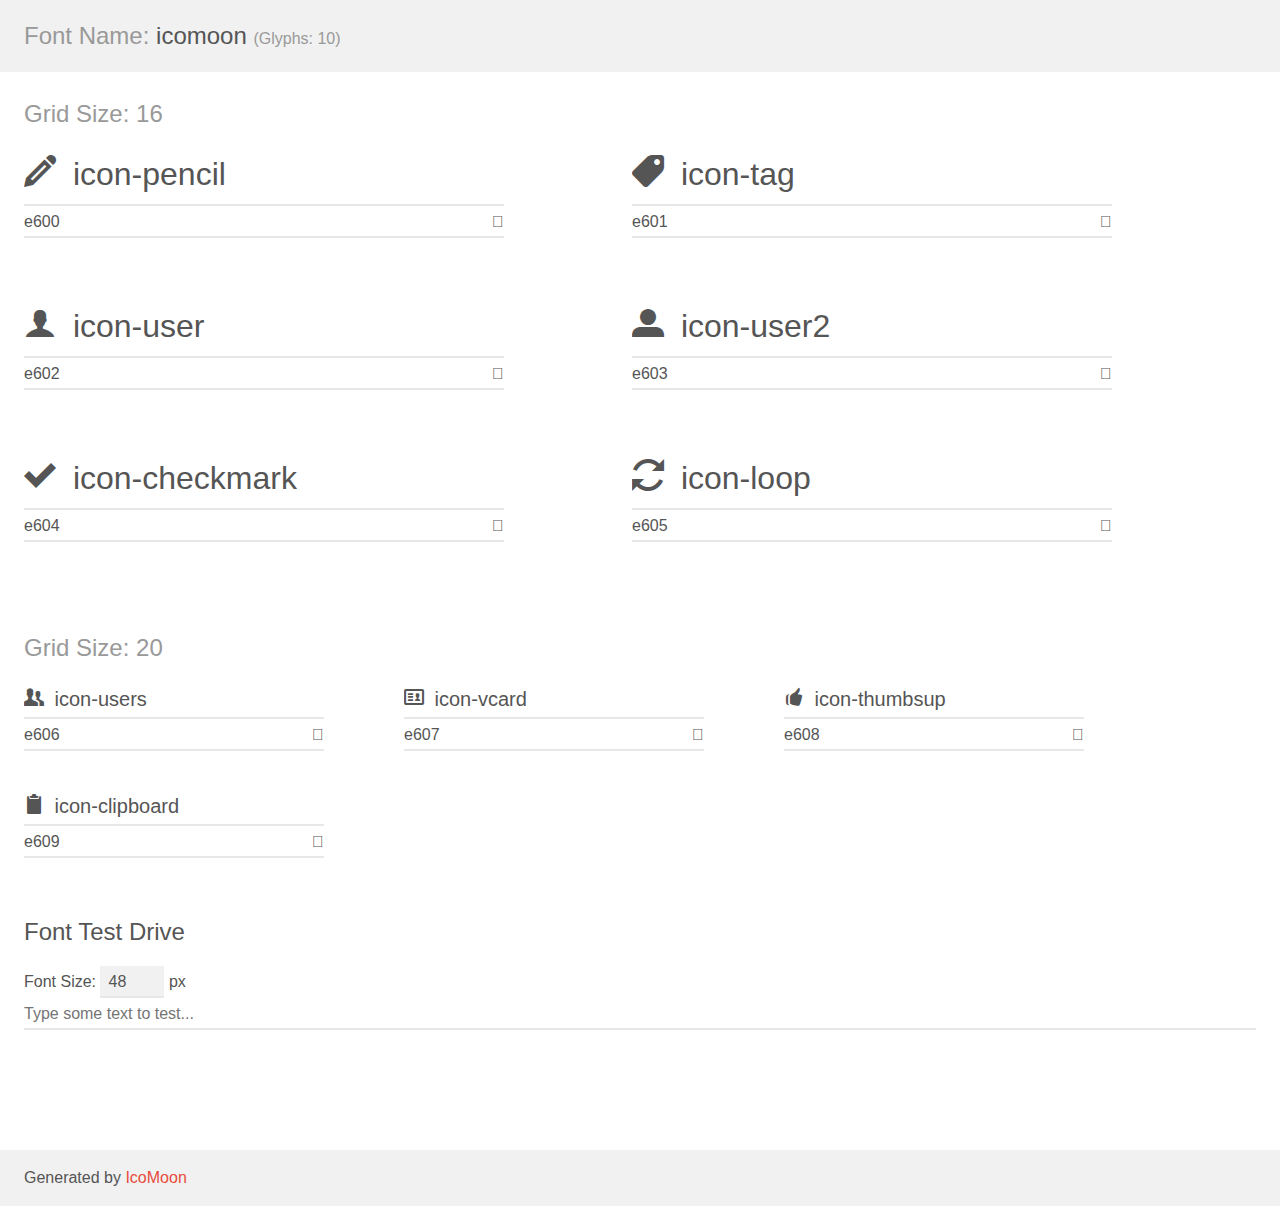
==== icomoon/demo.html @ f9542322 "add new element and iconmoon" ====
<!doctype html>
<html>
<head>
	<meta charset="utf-8">
	<title>IcoMoon Demo</title>
	<meta name="description" content="An Icon Font Generated By IcoMoon.io">
	<meta name="viewport" content="width=device-width">
	<link rel="stylesheet" href="demo-files/demo.css">
	<link rel="stylesheet" href="style.css"></head>
<body>
	<div class="bgc1 clearfix">
		<h1 class="mhmm mvm"><span class="fgc1">Font Name:</span> icomoon <small class="fgc1">(Glyphs:&nbsp;10)</small></h1>
	</div>
	<div class="clearfix mhl ptl">
		<h1 class="mvm mtn fgc1">Grid Size: 16</h1>
		<div class="glyph fs1">
			<div class="clearfix bshadow0 pbs">
				<span class="icon-pencil"></span><span class="mls"> icon-pencil</span>
			</div>
			<fieldset class="fs0 size1of1 clearfix hidden-false">
				<input type="text" readonly value="e600" class="unit size1of2" />
				<input type="text" maxlength="1" readonly value="&#xe600;" class="unitRight size1of2 talign-right" />
			</fieldset>
			<div class="fs0 bshadow0 clearfix hidden-true">
				<span class="unit pvs fgc1">liga: </span>
				<input type="text" readonly value="" class="liga unitRight" />
			</div>
		</div>
		<div class="glyph fs1">
			<div class="clearfix bshadow0 pbs">
				<span class="icon-tag"></span><span class="mls"> icon-tag</span>
			</div>
			<fieldset class="fs0 size1of1 clearfix hidden-false">
				<input type="text" readonly value="e601" class="unit size1of2" />
				<input type="text" maxlength="1" readonly value="&#xe601;" class="unitRight size1of2 talign-right" />
			</fieldset>
			<div class="fs0 bshadow0 clearfix hidden-true">
				<span class="unit pvs fgc1">liga: </span>
				<input type="text" readonly value="" class="liga unitRight" />
			</div>
		</div>
		<div class="glyph fs1">
			<div class="clearfix bshadow0 pbs">
				<span class="icon-user"></span><span class="mls"> icon-user</span>
			</div>
			<fieldset class="fs0 size1of1 clearfix hidden-false">
				<input type="text" readonly value="e602" class="unit size1of2" />
				<input type="text" maxlength="1" readonly value="&#xe602;" class="unitRight size1of2 talign-right" />
			</fieldset>
			<div class="fs0 bshadow0 clearfix hidden-true">
				<span class="unit pvs fgc1">liga: </span>
				<input type="text" readonly value="" class="liga unitRight" />
			</div>
		</div>
		<div class="glyph fs1">
			<div class="clearfix bshadow0 pbs">
				<span class="icon-user2"></span><span class="mls"> icon-user2</span>
			</div>
			<fieldset class="fs0 size1of1 clearfix hidden-false">
				<input type="text" readonly value="e603" class="unit size1of2" />
				<input type="text" maxlength="1" readonly value="&#xe603;" class="unitRight size1of2 talign-right" />
			</fieldset>
			<div class="fs0 bshadow0 clearfix hidden-true">
				<span class="unit pvs fgc1">liga: </span>
				<input type="text" readonly value="" class="liga unitRight" />
			</div>
		</div>
		<div class="glyph fs1">
			<div class="clearfix bshadow0 pbs">
				<span class="icon-checkmark"></span><span class="mls"> icon-checkmark</span>
			</div>
			<fieldset class="fs0 size1of1 clearfix hidden-false">
				<input type="text" readonly value="e604" class="unit size1of2" />
				<input type="text" maxlength="1" readonly value="&#xe604;" class="unitRight size1of2 talign-right" />
			</fieldset>
			<div class="fs0 bshadow0 clearfix hidden-true">
				<span class="unit pvs fgc1">liga: </span>
				<input type="text" readonly value="" class="liga unitRight" />
			</div>
		</div>
		<div class="glyph fs1">
			<div class="clearfix bshadow0 pbs">
				<span class="icon-loop"></span><span class="mls"> icon-loop</span>
			</div>
			<fieldset class="fs0 size1of1 clearfix hidden-false">
				<input type="text" readonly value="e605" class="unit size1of2" />
				<input type="text" maxlength="1" readonly value="&#xe605;" class="unitRight size1of2 talign-right" />
			</fieldset>
			<div class="fs0 bshadow0 clearfix hidden-true">
				<span class="unit pvs fgc1">liga: </span>
				<input type="text" readonly value="" class="liga unitRight" />
			</div>
		</div>
	</div>
	<div class="clearfix mhl ptl">
		<h1 class="mvm mtn fgc1">Grid Size: 20</h1>
		<div class="glyph fs2">
			<div class="clearfix bshadow0 pbs">
				<span class="icon-users"></span><span class="mls"> icon-users</span>
			</div>
			<fieldset class="fs0 size1of1 clearfix hidden-false">
				<input type="text" readonly value="e606" class="unit size1of2" />
				<input type="text" maxlength="1" readonly value="&#xe606;" class="unitRight size1of2 talign-right" />
			</fieldset>
			<div class="fs0 bshadow0 clearfix hidden-true">
				<span class="unit pvs fgc1">liga: </span>
				<input type="text" readonly value="" class="liga unitRight" />
			</div>
		</div>
		<div class="glyph fs2">
			<div class="clearfix bshadow0 pbs">
				<span class="icon-vcard"></span><span class="mls"> icon-vcard</span>
			</div>
			<fieldset class="fs0 size1of1 clearfix hidden-false">
				<input type="text" readonly value="e607" class="unit size1of2" />
				<input type="text" maxlength="1" readonly value="&#xe607;" class="unitRight size1of2 talign-right" />
			</fieldset>
			<div class="fs0 bshadow0 clearfix hidden-true">
				<span class="unit pvs fgc1">liga: </span>
				<input type="text" readonly value="" class="liga unitRight" />
			</div>
		</div>
		<div class="glyph fs2">
			<div class="clearfix bshadow0 pbs">
				<span class="icon-thumbsup"></span><span class="mls"> icon-thumbsup</span>
			</div>
			<fieldset class="fs0 size1of1 clearfix hidden-false">
				<input type="text" readonly value="e608" class="unit size1of2" />
				<input type="text" maxlength="1" readonly value="&#xe608;" class="unitRight size1of2 talign-right" />
			</fieldset>
			<div class="fs0 bshadow0 clearfix hidden-true">
				<span class="unit pvs fgc1">liga: </span>
				<input type="text" readonly value="" class="liga unitRight" />
			</div>
		</div>
		<div class="glyph fs2">
			<div class="clearfix bshadow0 pbs">
				<span class="icon-clipboard"></span><span class="mls"> icon-clipboard</span>
			</div>
			<fieldset class="fs0 size1of1 clearfix hidden-false">
				<input type="text" readonly value="e609" class="unit size1of2" />
				<input type="text" maxlength="1" readonly value="&#xe609;" class="unitRight size1of2 talign-right" />
			</fieldset>
			<div class="fs0 bshadow0 clearfix hidden-true">
				<span class="unit pvs fgc1">liga: </span>
				<input type="text" readonly value="" class="liga unitRight" />
			</div>
		</div>
	</div>

	<!--[if gt IE 8]><!-->
	<div class="mhl clearfix mbl">
		<h1>Font Test Drive</h1>
		<label>
			Font Size: <input id="fontSize" type="number" class="textbox0 mbm"
			min="8" value="48" />
			px
		</label>
		<input id="testText" type="text" class="phl size1of1 mvl"
		placeholder="Type some text to test..." value=""/>
		</label>
		<div id="testDrive" class="icon-">&nbsp;
		</div>
	</div>
	<!--<![endif]-->
	<div class="bgc1 clearfix">
		<p class="mhl">Generated by <a href="https://icomoon.io/app">IcoMoon</a></p>
	</div>

	<script src="demo-files/demo.js"></script>
</body>
</html>
---- icomoon/demo-files/demo.css ----
body {
	padding: 0;
	margin: 0;
	font-family: sans-serif;
	font-size: 1em;
	line-height: 1.5;
	color: #555;
	background: #fff;
}
h1 {
	font-size: 1.5em;
	font-weight: normal;
}
small {
	font-size: .66666667em;
}
a {
	color: #e74c3c;
	text-decoration: none;
}
a:hover, a:focus {
	box-shadow: 0 1px #e74c3c;
}
.bshadow0, input {
	box-shadow: inset 0 -2px #e7e7e7;
}
input:hover {
	box-shadow: inset 0 -2px #ccc;
}
input, fieldset {
	font-size: 1em;
	margin: 0;
	padding: 0;
	border: 0;
}
input {
	color: inherit;
	line-height: 1.5;
	height: 1.5em;
	padding: .25em 0;
}
input:focus {
	outline: none;
	box-shadow: inset 0 -2px #449fdb;
}
.glyph {
	font-size: 16px;
	width: 15em;
	padding-bottom: 1em;
	margin-right: 4em;
	margin-bottom: 1em;
	float: left;
	overflow: hidden;
}
.liga {
	width: 80%;
	width: calc(100% - 2.5em);
}
.talign-right {
	text-align: right;
}
.talign-center {
	text-align: center;
}
.bgc1 {
	background: #f1f1f1;
}
.fgc1 {
	color: #999;
}
.fgc0 {
	color: #000;
}
p {
	margin-top: 1em;
	margin-bottom: 1em;
}
.mvm {
	margin-top: .75em;
	margin-bottom: .75em;
}
.mtn {
	margin-top: 0;
}
.mtl, .mal {
	margin-top: 1.5em;
}
.mbl, .mal {
	margin-bottom: 1.5em;
}
.mal, .mhl {
	margin-left: 1.5em;
	margin-right: 1.5em;
}
.mhmm {
	margin-left: 1em;
	margin-right: 1em;
}
.mls {
	margin-left: .25em;
}
.ptl {
	padding-top: 1.5em;
}
.pbs, .pvs {
	padding-bottom: .25em;
}
.pvs, .pts {
	padding-top: .25em;
}
.unit {
	float: left;
}
.unitRight {
	float: right;
}
.size1of2 {
	width: 50%;
}
.size1of1 {
	width: 100%;
}
.clearfix:before, .clearfix:after {
	content: " ";
	display: table;
}
.clearfix:after {
	clear: both;
}
.hidden-true {
	display: none;
}
.textbox0 {
	width: 3em;
	background: #f1f1f1;
	padding: .25em .5em;
	line-height: 1.5;
	height: 1.5em;
}
#testDrive {
	display: block;
	padding-top: 24px;
	line-height: 1.5;
}
.fs0 {
	font-size: 16px;
}
.fs1 {
	font-size: 32px;
}
.fs2 {
	font-size: 20px;
}
---- icomoon/style.css ----
@font-face {
	font-family: 'icomoon';
	src:url('fonts/icomoon.eot?-qb9my8');
	src:url('fonts/icomoon.eot?#iefix-qb9my8') format('embedded-opentype'),
		url('fonts/icomoon.woff?-qb9my8') format('woff'),
		url('fonts/icomoon.ttf?-qb9my8') format('truetype'),
		url('fonts/icomoon.svg?-qb9my8#icomoon') format('svg');
	font-weight: normal;
	font-style: normal;
}

[class^="icon-"], [class*=" icon-"] {
	font-family: 'icomoon';
	speak: none;
	font-style: normal;
	font-weight: normal;
	font-variant: normal;
	text-transform: none;
	line-height: 1;

	/* Better Font Rendering =========== */
	-webkit-font-smoothing: antialiased;
	-moz-osx-font-smoothing: grayscale;
}

.icon-pencil:before {
	content: "\e600";
}
.icon-tag:before {
	content: "\e601";
}
.icon-user:before {
	content: "\e602";
}
.icon-user2:before {
	content: "\e603";
}
.icon-checkmark:before {
	content: "\e604";
}
.icon-loop:before {
	content: "\e605";
}
.icon-users:before {
	content: "\e606";
}
.icon-vcard:before {
	content: "\e607";
}
.icon-thumbsup:before {
	content: "\e608";
}
.icon-clipboard:before {
	content: "\e609";
}
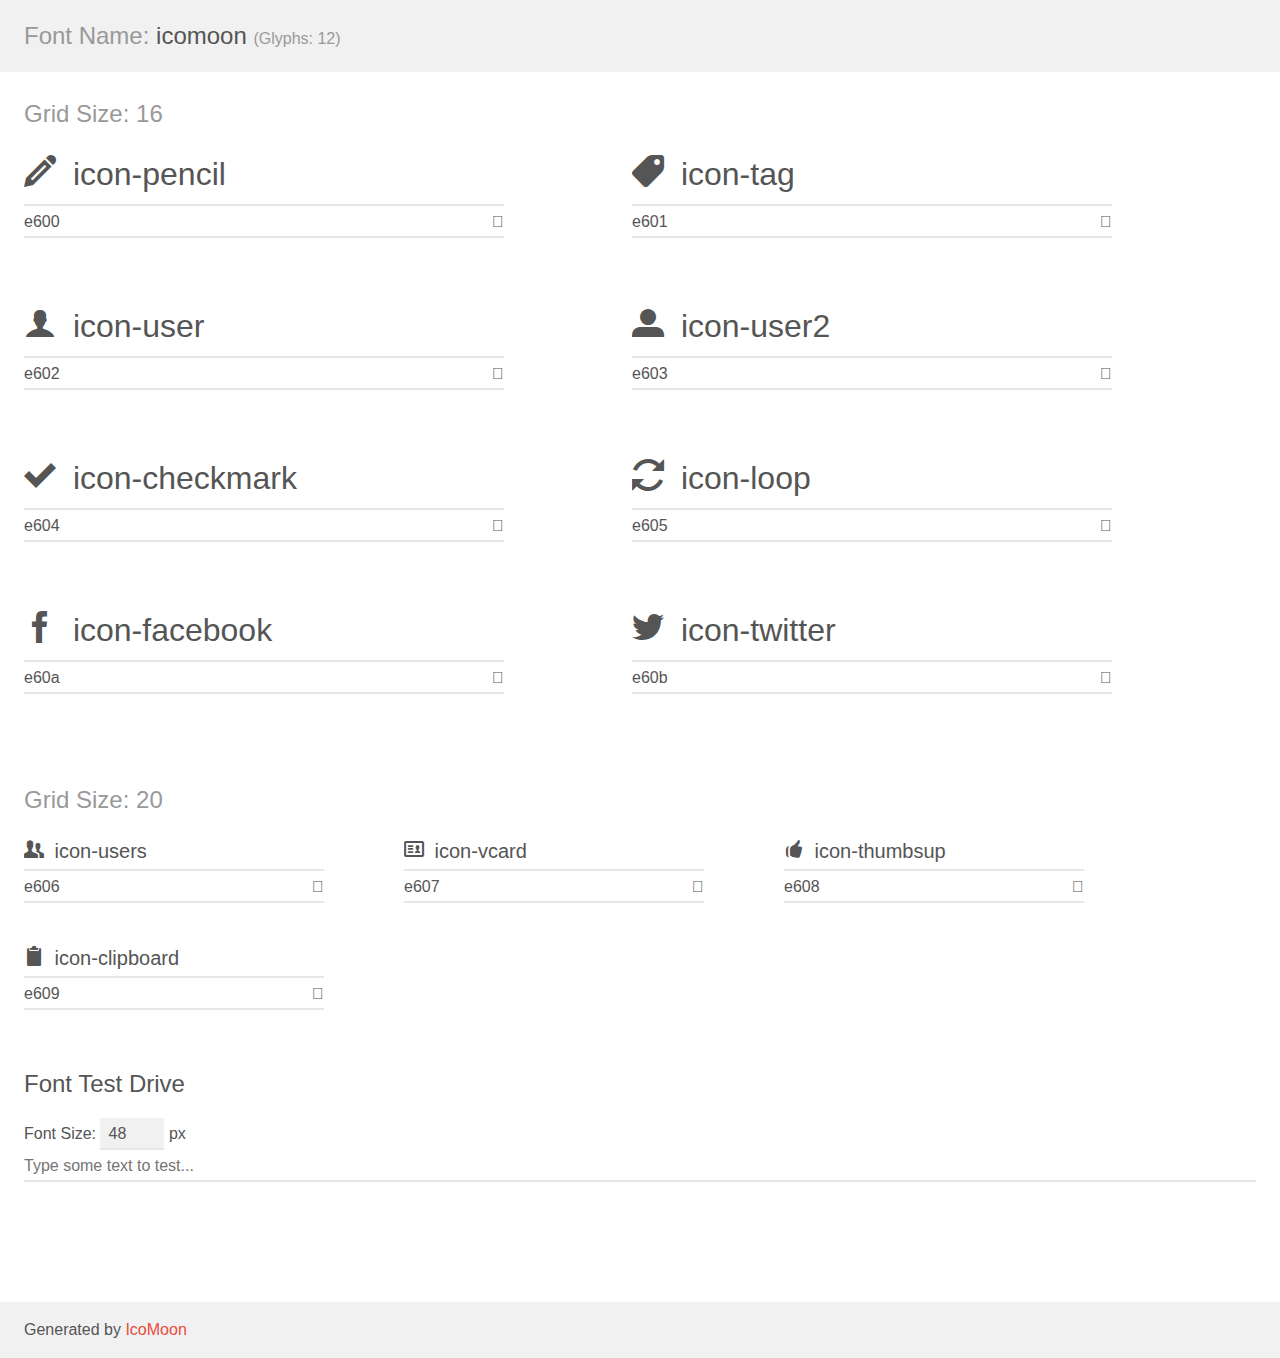
==== commit 5a2e69d1: "almost done" ====
--- a/icomoon/demo.html
+++ b/icomoon/demo.html
@@ -9,7 +9,7 @@
 	<link rel="stylesheet" href="style.css"></head>
 <body>
 	<div class="bgc1 clearfix">
-		<h1 class="mhmm mvm"><span class="fgc1">Font Name:</span> icomoon <small class="fgc1">(Glyphs:&nbsp;10)</small></h1>
+		<h1 class="mhmm mvm"><span class="fgc1">Font Name:</span> icomoon <small class="fgc1">(Glyphs:&nbsp;12)</small></h1>
 	</div>
 	<div class="clearfix mhl ptl">
 		<h1 class="mvm mtn fgc1">Grid Size: 16</h1>
@@ -85,6 +85,32 @@
 			<fieldset class="fs0 size1of1 clearfix hidden-false">
 				<input type="text" readonly value="e605" class="unit size1of2" />
 				<input type="text" maxlength="1" readonly value="&#xe605;" class="unitRight size1of2 talign-right" />
+			</fieldset>
+			<div class="fs0 bshadow0 clearfix hidden-true">
+				<span class="unit pvs fgc1">liga: </span>
+				<input type="text" readonly value="" class="liga unitRight" />
+			</div>
+		</div>
+		<div class="glyph fs1">
+			<div class="clearfix bshadow0 pbs">
+				<span class="icon-facebook"></span><span class="mls"> icon-facebook</span>
+			</div>
+			<fieldset class="fs0 size1of1 clearfix hidden-false">
+				<input type="text" readonly value="e60a" class="unit size1of2" />
+				<input type="text" maxlength="1" readonly value="&#xe60a;" class="unitRight size1of2 talign-right" />
+			</fieldset>
+			<div class="fs0 bshadow0 clearfix hidden-true">
+				<span class="unit pvs fgc1">liga: </span>
+				<input type="text" readonly value="" class="liga unitRight" />
+			</div>
+		</div>
+		<div class="glyph fs1">
+			<div class="clearfix bshadow0 pbs">
+				<span class="icon-twitter"></span><span class="mls"> icon-twitter</span>
+			</div>
+			<fieldset class="fs0 size1of1 clearfix hidden-false">
+				<input type="text" readonly value="e60b" class="unit size1of2" />
+				<input type="text" maxlength="1" readonly value="&#xe60b;" class="unitRight size1of2 talign-right" />
 			</fieldset>
 			<div class="fs0 bshadow0 clearfix hidden-true">
 				<span class="unit pvs fgc1">liga: </span>
--- a/icomoon/style.css
+++ b/icomoon/style.css
@@ -1,10 +1,10 @@
 @font-face {
 	font-family: 'icomoon';
-	src:url('fonts/icomoon.eot?-qb9my8');
-	src:url('fonts/icomoon.eot?#iefix-qb9my8') format('embedded-opentype'),
-		url('fonts/icomoon.woff?-qb9my8') format('woff'),
-		url('fonts/icomoon.ttf?-qb9my8') format('truetype'),
-		url('fonts/icomoon.svg?-qb9my8#icomoon') format('svg');
+	src:url('fonts/icomoon.eot?ncggiz');
+	src:url('fonts/icomoon.eot?#iefixncggiz') format('embedded-opentype'),
+		url('fonts/icomoon.woff?ncggiz') format('woff'),
+		url('fonts/icomoon.ttf?ncggiz') format('truetype'),
+		url('fonts/icomoon.svg?ncggiz#icomoon') format('svg');
 	font-weight: normal;
 	font-style: normal;
 }
@@ -41,6 +41,12 @@
 .icon-loop:before {
 	content: "\e605";
 }
+.icon-facebook:before {
+	content: "\e60a";
+}
+.icon-twitter:before {
+	content: "\e60b";
+}
 .icon-users:before {
 	content: "\e606";
 }
